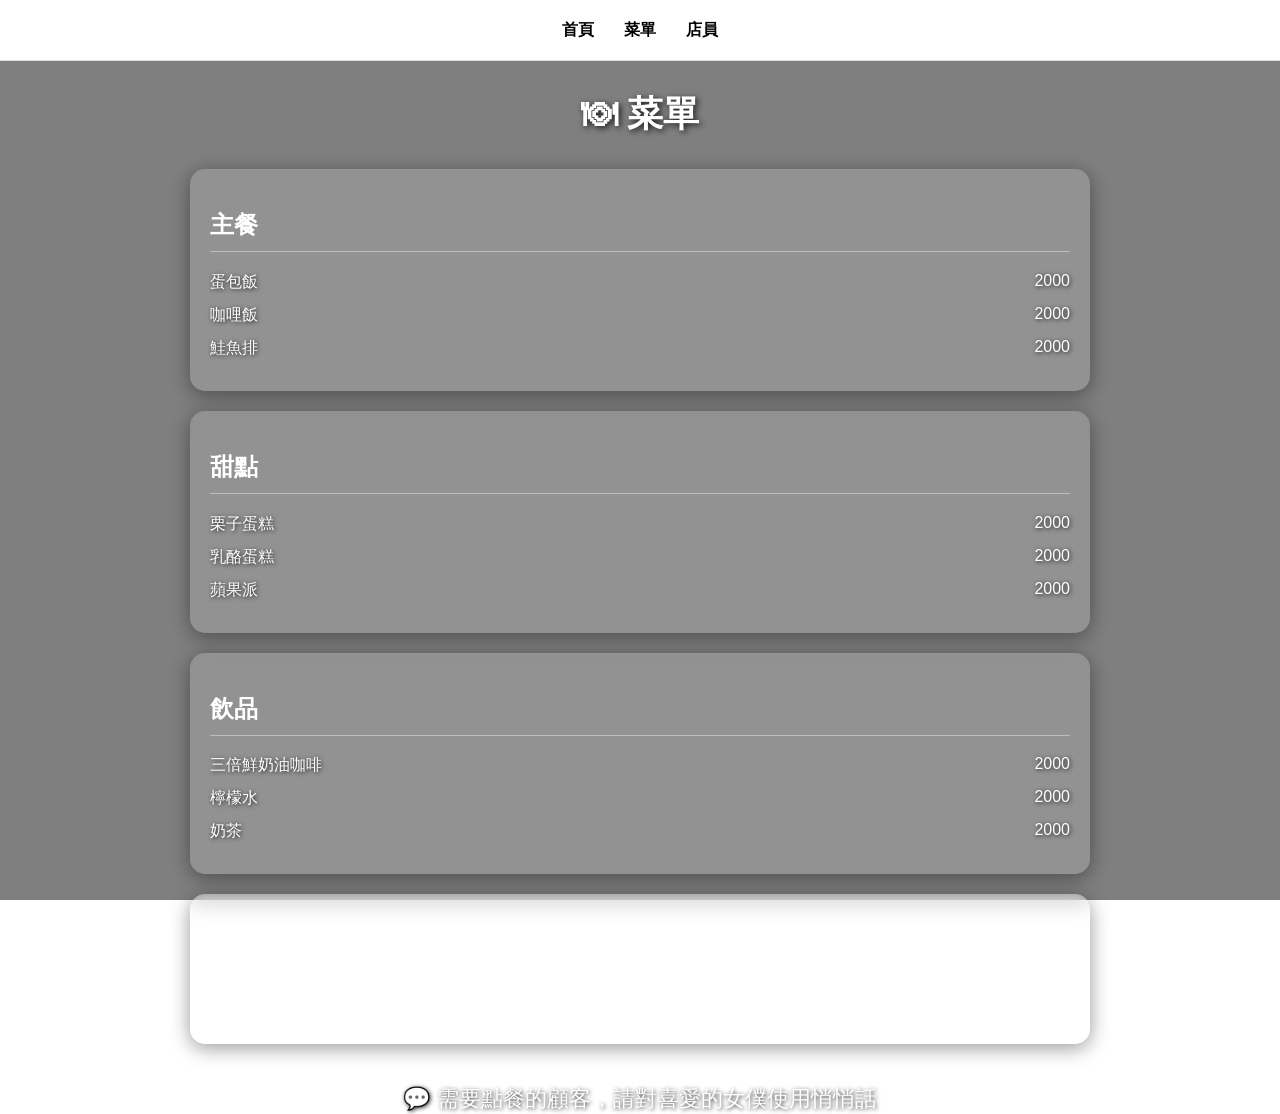
==== menu.html @ 5d1948b5 "Add files via upload" ====
<!DOCTYPE html>
<html lang="zh-Hant">
<head>
<meta charset="UTF-8">
<meta name="viewport" content="width=device-width, initial-scale=1.0">
<title>菜單</title>

<style>
/* ===== 背景 ===== */
html, body {
    margin: 0;
    height: 100%;
}

body {
    font-family: Arial;

    background: url("bg.png") no-repeat center center;
    background-size: cover;
    background-attachment: fixed;
}

/* 暗色遮罩 */
body::before {
    content:"";
    position:fixed;
    inset:0;
    background:rgba(0,0,0,0.5);
    z-index:0;
}

/* 讓內容在上層 */
body > * {
    position: relative;
    z-index: 1;
}

/* ===== 導覽列 ===== */
.nav {
    position: fixed;      /* 🔥 置頂關鍵 */
    top: 0;
    left: 0;
    width: 100%;

    display: flex;
    justify-content: center;  /* 水平置中 */
    align-items: center;

    gap: 30px;
    height: 60px;

    background: white;
    border-bottom: 1px solid #ddd;

    z-index: 999;
}

.nav a {
    text-decoration: none;
    color: black;
    font-weight: bold;
}

body {
    padding-top:70px;
}

/* ===== 標題 ===== */
.title {
    text-align:center;
    font-size:36px;
    color:white;

    text-shadow: 2px 2px 6px rgba(0,0,0,0.8);

    margin-top:20px;
}

/* ===== 區塊 ===== */
.section {
    max-width:900px;
    margin:30px auto;
}

/* ===== 卡片（玻璃感） ===== */
.menu-box {
    background: rgba(255,255,255,0.15);
    backdrop-filter: blur(10px);

    border-radius:15px;
    padding:20px;
    margin-bottom:20px;

    color:white;

    box-shadow:0 4px 20px rgba(0,0,0,0.4);
}

/* 分類標題 */
.menu-box h2 {
    border-bottom:1px solid rgba(255,255,255,0.4);
    padding-bottom:10px;
}

/* 項目 */
.item {
    display:flex;
    justify-content:space-between;
    margin:12px 0;

    text-shadow:1px 1px 4px rgba(0,0,0,0.8);
}

/* 套餐 */
.combo {
    text-align:center;
    font-size:20px;
    margin-top:10px;
}

/* 備註 */
.note {
    text-align: center;
    margin: 40px 0;

    color: white;
    font-size: 22px;   /* 🔥 放大 */

    text-shadow: 1px 1px 4px rgba(0,0,0,0.8);
}
</style>
</head>

<body>

<!-- 導覽 -->
<div class="nav">
    <a href="index.html">首頁</a>
    <a href="menu.html">菜單</a>
    <a href="staff.html">店員</a>
</div>

<h1 class="title">🍽 菜單</h1>

<div class="section">

    <div class="menu-box">
        <h2>主餐</h2>
        <div class="item"><span>蛋包飯</span><span>2000</span></div>
        <div class="item"><span>咖哩飯</span><span>2000</span></div>
        <div class="item"><span>鮭魚排</span><span>2000</span></div>
    </div>

    <div class="menu-box">
        <h2>甜點</h2>
        <div class="item"><span>栗子蛋糕</span><span>2000</span></div>
        <div class="item"><span>乳酪蛋糕</span><span>2000</span></div>
        <div class="item"><span>蘋果派</span><span>2000</span></div>
    </div>

    <div class="menu-box">
        <h2>飲品</h2>
        <div class="item"><span>三倍鮮奶油咖啡</span><span>2000</span></div>
        <div class="item"><span>檸檬水</span><span>2000</span></div>
        <div class="item"><span>奶茶</span><span>2000</span></div>
    </div>

    <div class="menu-box">
        <h2>套餐</h2>
        <div class="combo">
            主餐 + 甜點 + 飲品 = <strong>5000</strong>
        </div>
    </div>

</div>

<div class="note">
💬 需要點餐的顧客，請對喜愛的女僕使用悄悄話
</div>

</body>
</html>
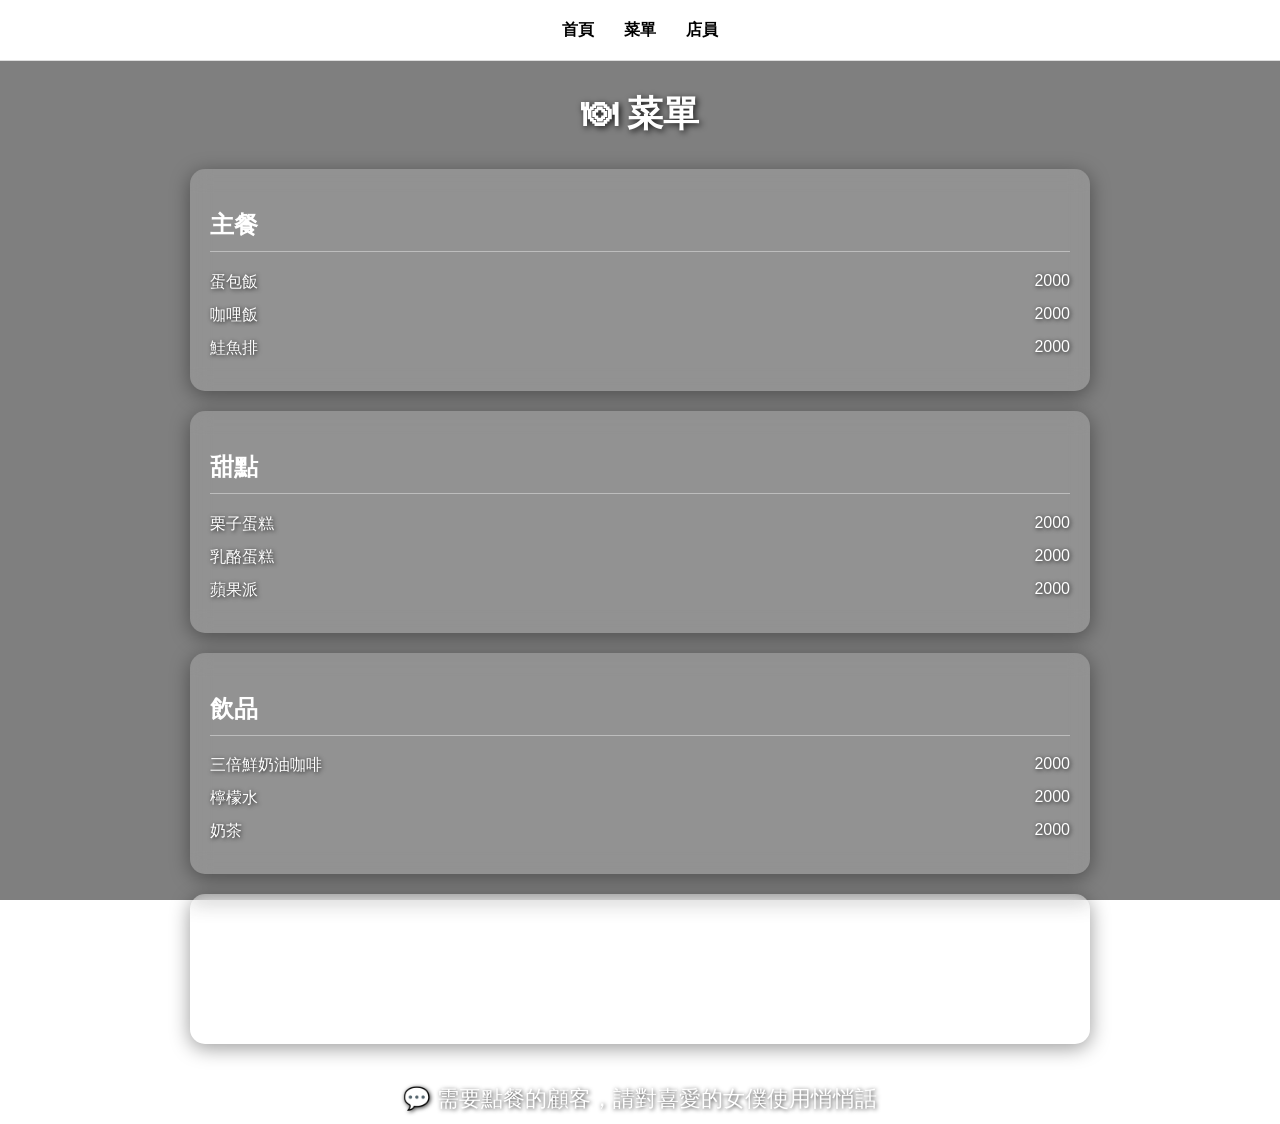
==== commit 9708e568: "Fix HTML encoding issues in menu.html" ====
--- a/menu.html
+++ b/menu.html
@@ -127,6 +127,7 @@
     font-size: 22px;   /* 🔥 放大 */
 
     text-shadow: 1px 1px 4px rgba(0,0,0,0.8);
+    padding-bottom:10px;
 }
 </style>
 </head>
@@ -179,4 +180,4 @@
 </div>
 
 </body>
-</html>+</html>
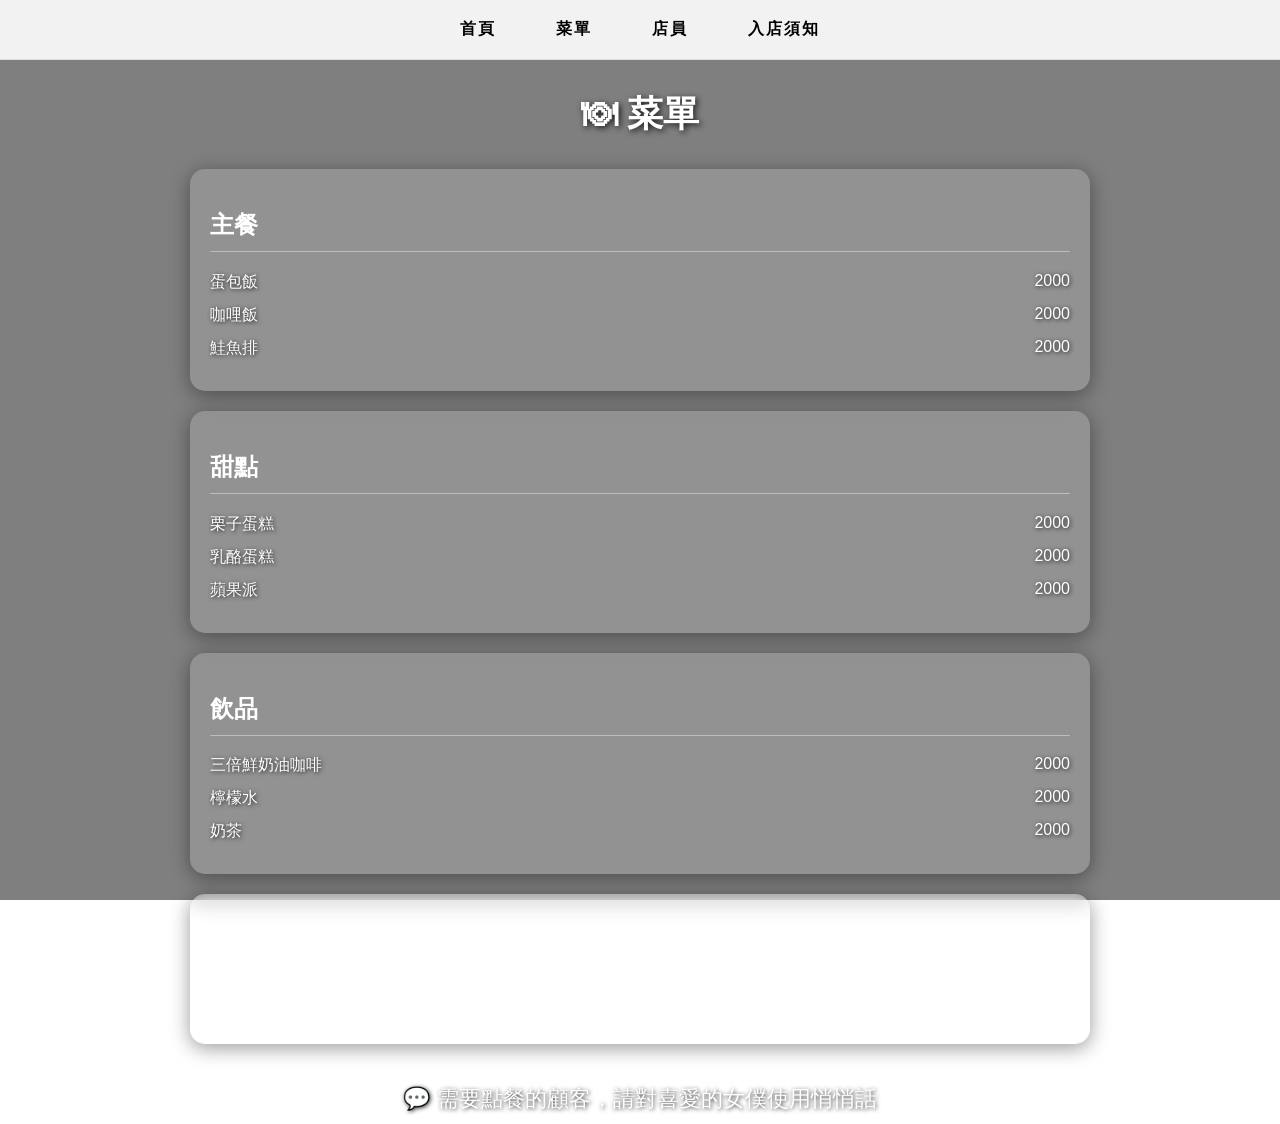
==== commit f567f91f: "Add files via upload" ====
--- a/menu.html
+++ b/menu.html
@@ -3,6 +3,7 @@
 <head>
 <meta charset="UTF-8">
 <meta name="viewport" content="width=device-width, initial-scale=1.0">
+<link rel="stylesheet" href="style.css">
 <title>菜單</title>
 
 <style>
@@ -33,32 +34,6 @@
 body > * {
     position: relative;
     z-index: 1;
-}
-
-/* ===== 導覽列 ===== */
-.nav {
-    position: fixed;      /* 🔥 置頂關鍵 */
-    top: 0;
-    left: 0;
-    width: 100%;
-
-    display: flex;
-    justify-content: center;  /* 水平置中 */
-    align-items: center;
-
-    gap: 30px;
-    height: 60px;
-
-    background: white;
-    border-bottom: 1px solid #ddd;
-
-    z-index: 999;
-}
-
-.nav a {
-    text-decoration: none;
-    color: black;
-    font-weight: bold;
 }
 
 body {
@@ -139,6 +114,7 @@
     <a href="index.html">首頁</a>
     <a href="menu.html">菜單</a>
     <a href="staff.html">店員</a>
+    <a href="rules.html">入店須知</a>
 </div>
 
 <h1 class="title">🍽 菜單</h1>
@@ -180,4 +156,4 @@
 </div>
 
 </body>
-</html>
+</html>
--- a/style.css
+++ b/style.css
@@ -0,0 +1,69 @@
+html {
+    overflow-y: scroll;
+}
+
+* {
+    box-sizing: border-box;
+}
+/* ===== 導覽列 ===== */
+.nav {
+    position: fixed;
+    top: 0;
+    left: 0;
+    width: 100%;
+
+    display: flex;
+    justify-content: center;
+    align-items: center;
+
+    gap: 60px;
+    height: 60px;
+
+    background: rgba(255,255,255,0.9);
+    backdrop-filter: blur(10px);
+
+    border-bottom: 1px solid #ddd;
+
+    z-index: 9999;
+}
+
+/* 導覽文字 */
+.nav a {
+    text-decoration: none;
+    color: black;
+
+    font-weight: bold;
+    font-size: 16px;
+    letter-spacing: 2px;
+
+    transition: 0.2s;
+}
+
+/* Hover效果 */
+.nav a:hover {
+    opacity: 0.6;
+}
+
+/* 避免內容被nav蓋住 */
+body {
+    padding-top: 70px;
+}
+
+/* ===== 手機版 ===== */
+@media (max-width:700px){
+
+    .nav {
+        gap: 20px;
+        height: 55px;
+    }
+
+    .nav a {
+        font-size: 14px;
+        letter-spacing: 1px;
+    }
+
+    body {
+        padding-top: 65px;
+    }
+
+}
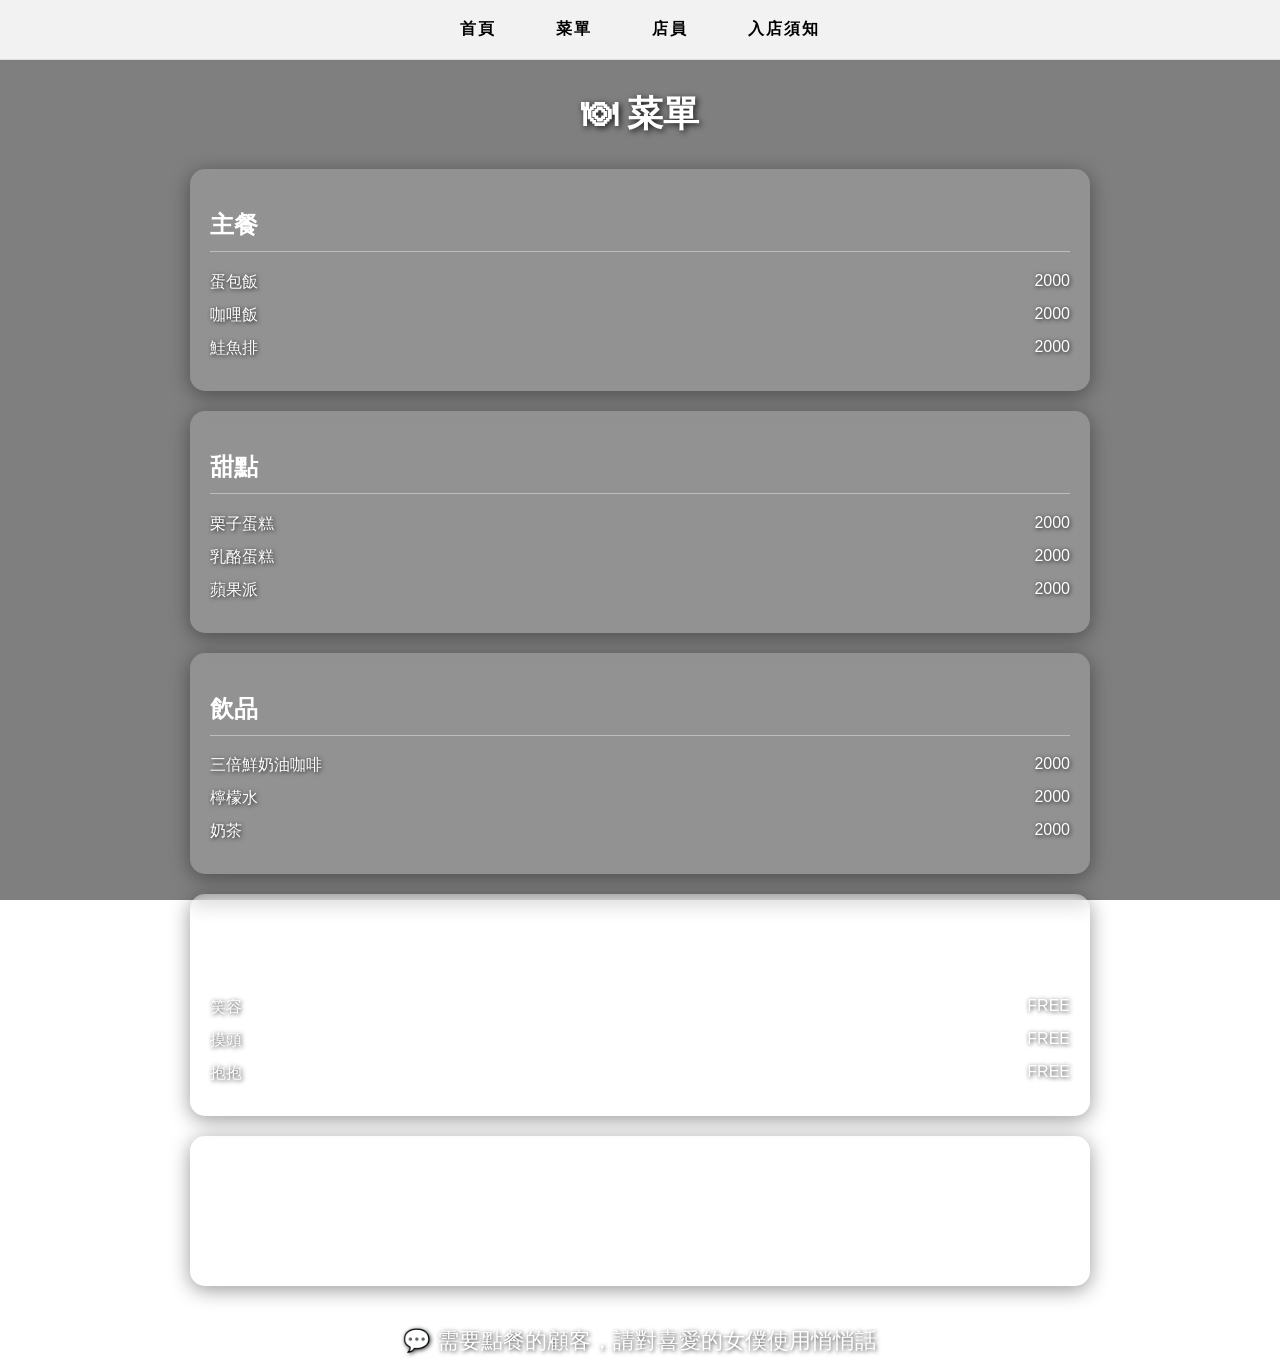
==== commit 977352e1: "Add files via upload" ====
--- a/menu.html
+++ b/menu.html
@@ -104,6 +104,7 @@
     text-shadow: 1px 1px 4px rgba(0,0,0,0.8);
     padding-bottom:10px;
 }
+
 </style>
 </head>
 
@@ -143,12 +144,19 @@
     </div>
 
     <div class="menu-box">
+    <h2>互動</h2>
+
+    <div class="item">笑容<span class="highlight">FREE</span></div>
+    <div class="item">摸頭<span class="highlight">FREE</span></div>
+    <div class="item">抱抱<span class="highlight">FREE</span></div>
+    </div>
+
+    <div class="menu-box">
         <h2>套餐</h2>
         <div class="combo">
             主餐 + 甜點 + 飲品 = <strong>5000</strong>
         </div>
     </div>
-
 </div>
 
 <div class="note">
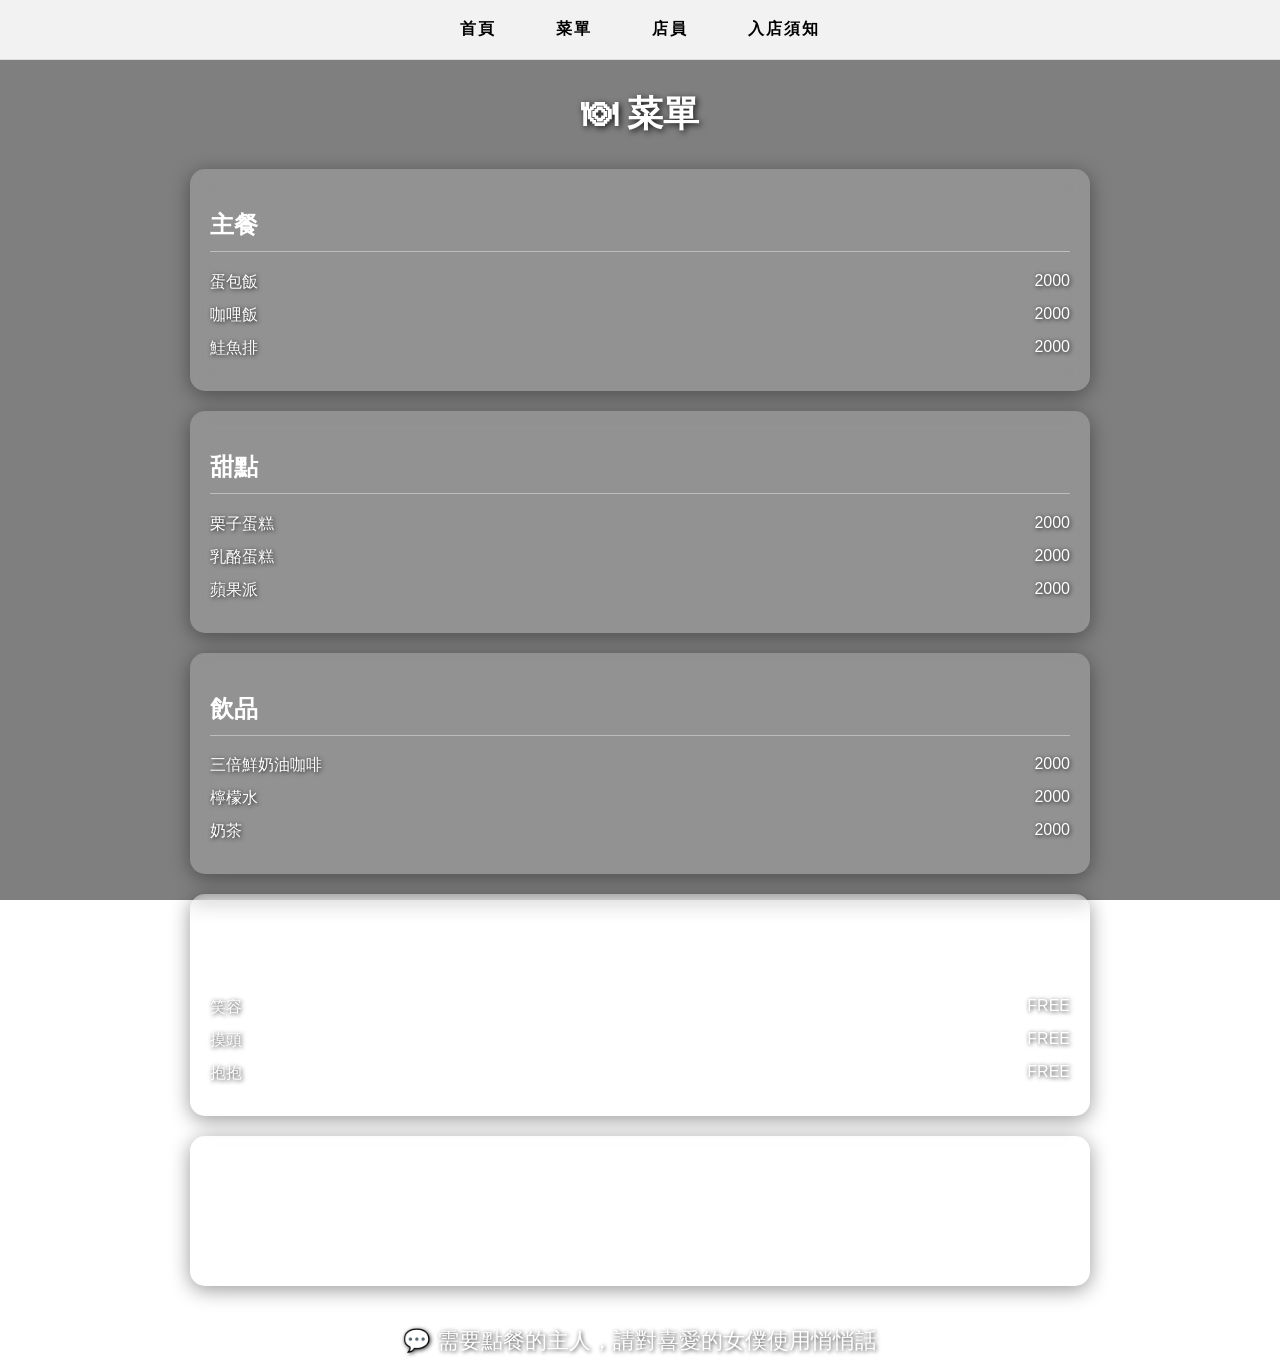
==== commit 3f20b5ec: "Add files via upload" ====
--- a/menu.html
+++ b/menu.html
@@ -160,7 +160,7 @@
 </div>
 
 <div class="note">
-💬 需要點餐的顧客，請對喜愛的女僕使用悄悄話
+💬 需要點餐的主人，請對喜愛的女僕使用悄悄話
 </div>
 
 </body>
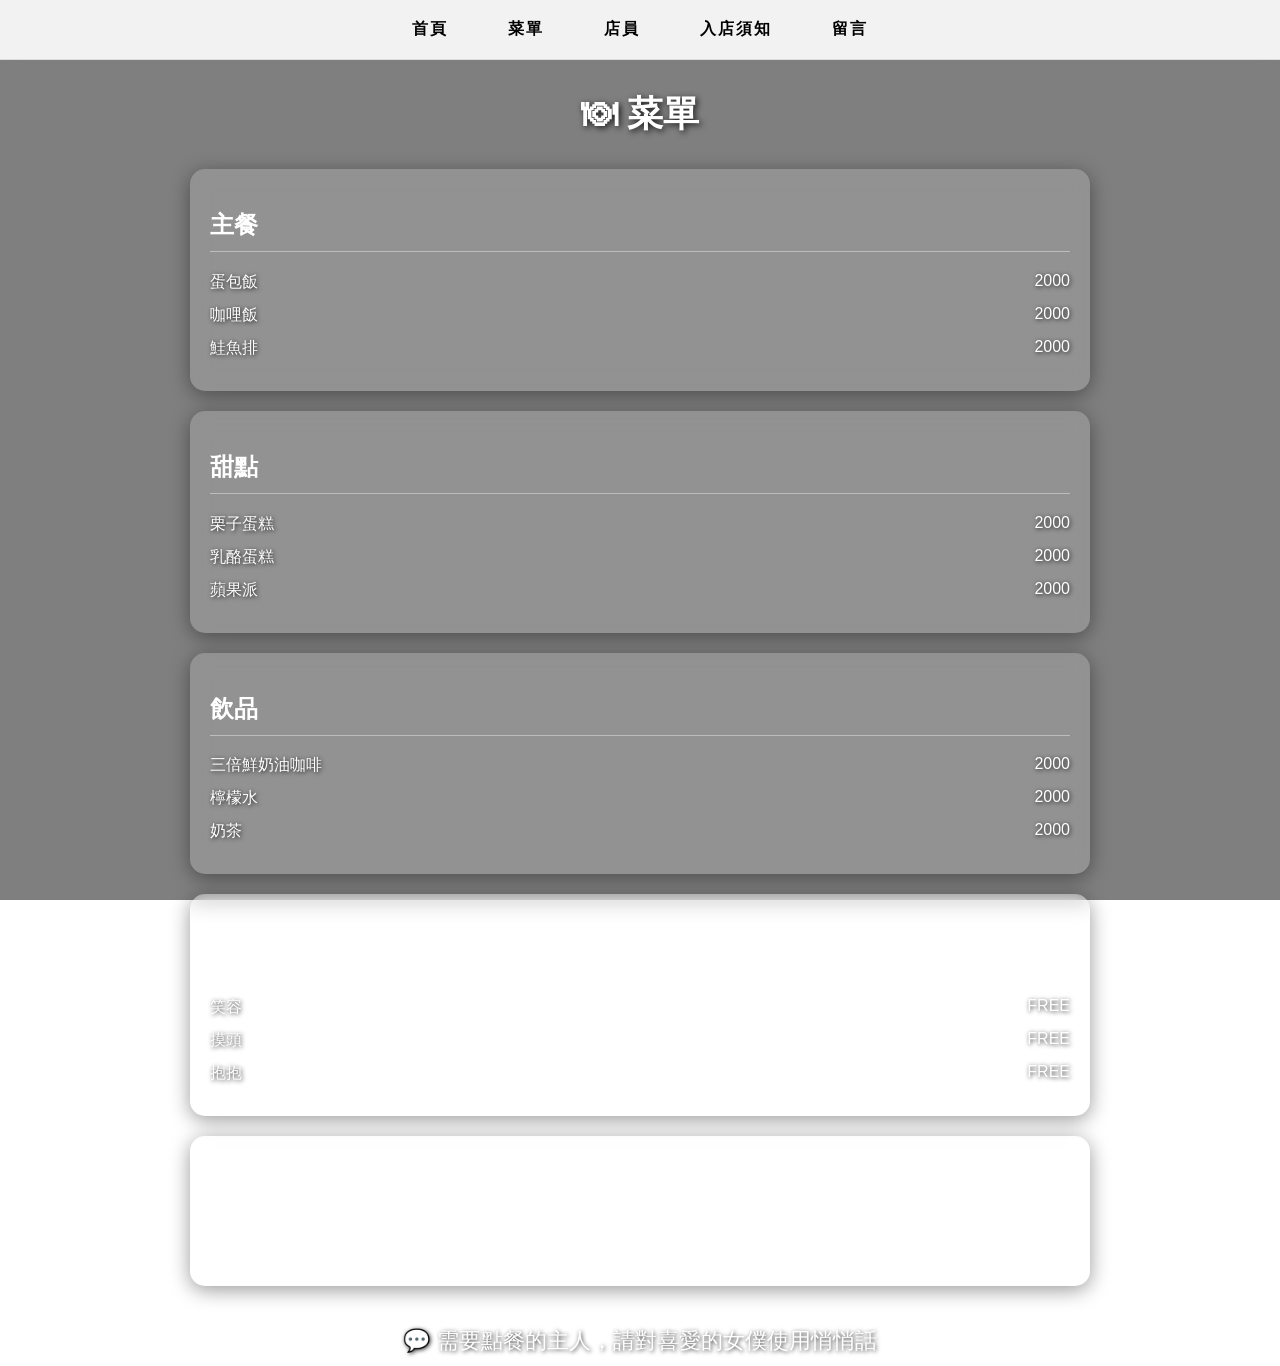
==== commit 4325599b: "Add files via upload" ====
--- a/menu.html
+++ b/menu.html
@@ -116,6 +116,7 @@
     <a href="menu.html">菜單</a>
     <a href="staff.html">店員</a>
     <a href="rules.html">入店須知</a>
+    <a href="reviews.html">留言</a>
 </div>
 
 <h1 class="title">🍽 菜單</h1>
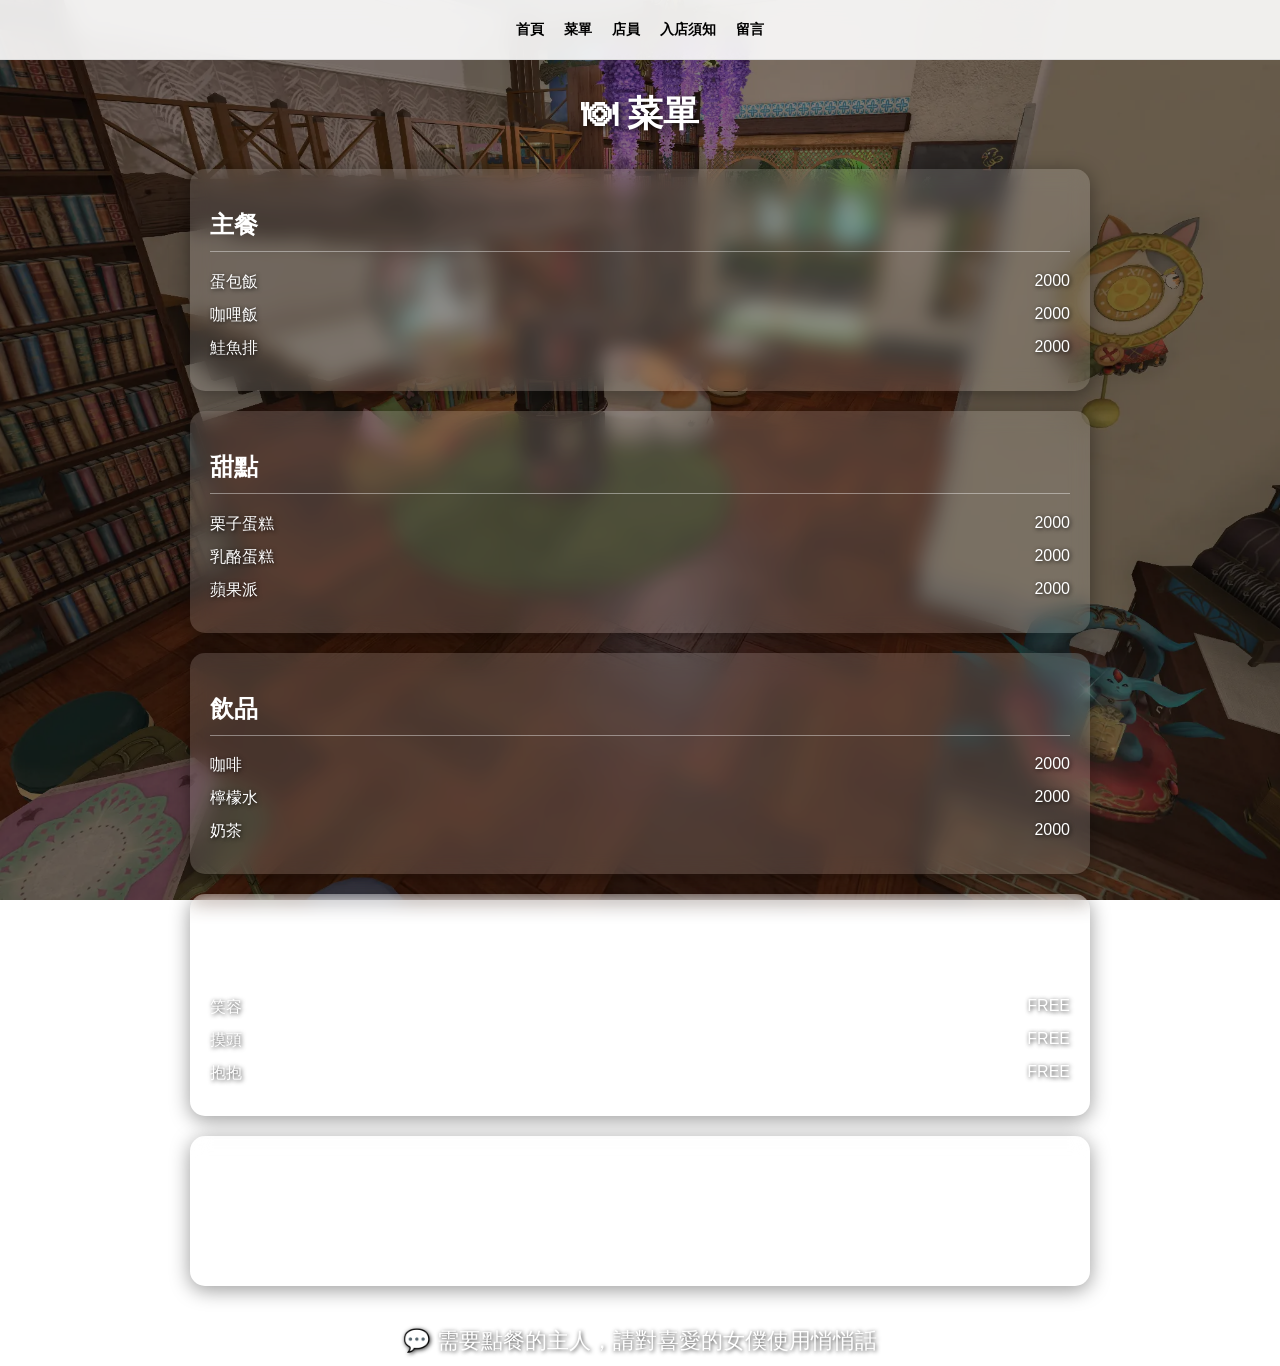
==== commit 64075c06: "Add files via upload" ====
--- a/menu.html
+++ b/menu.html
@@ -16,7 +16,7 @@
 body {
     font-family: Arial;
 
-    background: url("bg.png") no-repeat center center;
+    background: url("bg.webp") no-repeat center center;
     background-size: cover;
     background-attachment: fixed;
 }
@@ -139,7 +139,7 @@
 
     <div class="menu-box">
         <h2>飲品</h2>
-        <div class="item"><span>三倍鮮奶油咖啡</span><span>2000</span></div>
+        <div class="item"><span>咖啡</span><span>2000</span></div>
         <div class="item"><span>檸檬水</span><span>2000</span></div>
         <div class="item"><span>奶茶</span><span>2000</span></div>
     </div>
--- a/style.css
+++ b/style.css
@@ -16,7 +16,7 @@
     justify-content: center;
     align-items: center;
 
-    gap: 60px;
+    gap: 20px;
     height: 60px;
 
     background: rgba(255,255,255,0.9);
@@ -33,8 +33,10 @@
     color: black;
 
     font-weight: bold;
-    font-size: 16px;
-    letter-spacing: 2px;
+
+    font-size:14px;
+
+    letter-spacing:0;
 
     transition: 0.2s;
 }
@@ -52,18 +54,45 @@
 /* ===== 手機版 ===== */
 @media (max-width:700px){
 
-    .nav {
-        gap: 20px;
-        height: 55px;
+    .nav{
+
+        gap:20px;
+
     }
 
-    .nav a {
-        font-size: 14px;
-        letter-spacing: 1px;
+    .nav a{
+
+        font-size:14px;
+
+        letter-spacing:0;
+
     }
 
-    body {
-        padding-top: 65px;
+    .hero{
+
+        height:50vh;
+    }
+
+    .hero h1{
+
+        font-size:9vw;
+
+        line-height:1.1;
+
+        letter-spacing:0;
+
+        text-align:center;
+
+        white-space: nowrap;
+
+    }
+
+    .hero p{
+
+        font-size:5vw;
+
+        margin-top:10px;
+
     }
 
 }
